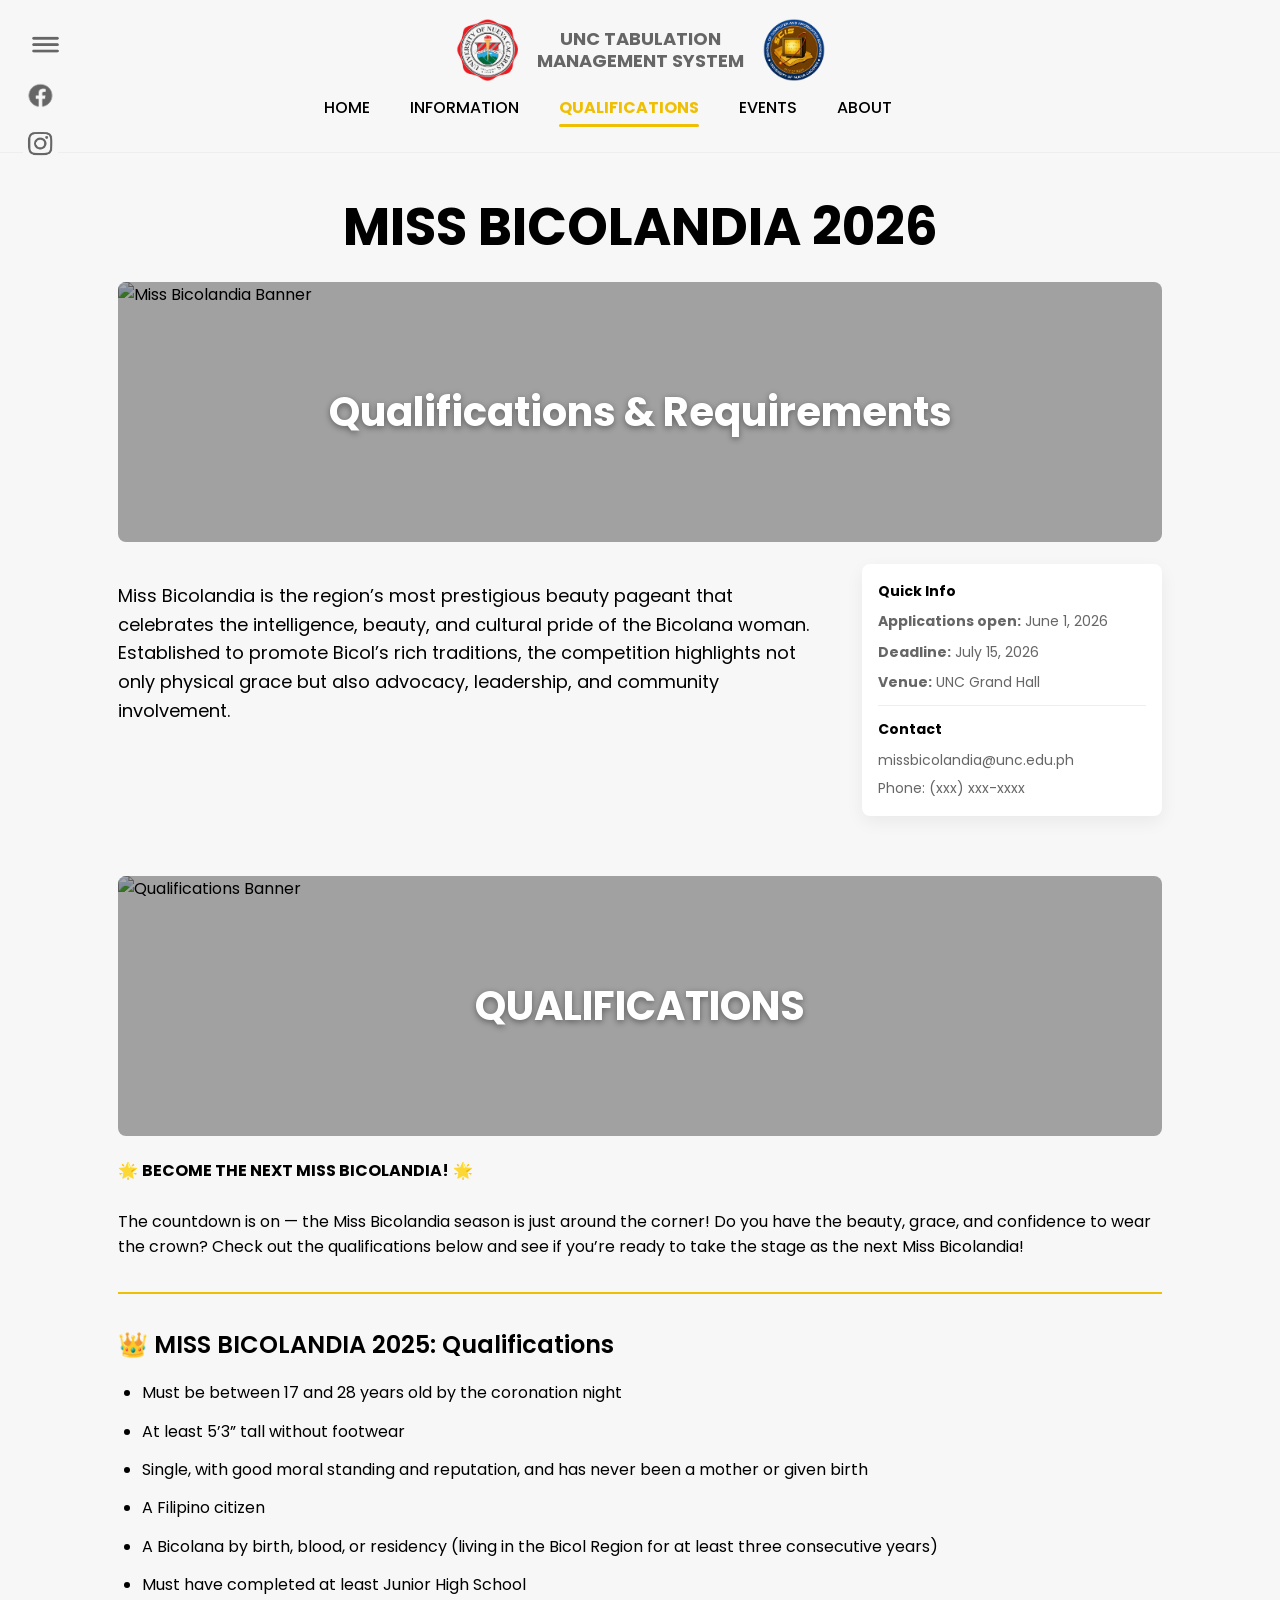
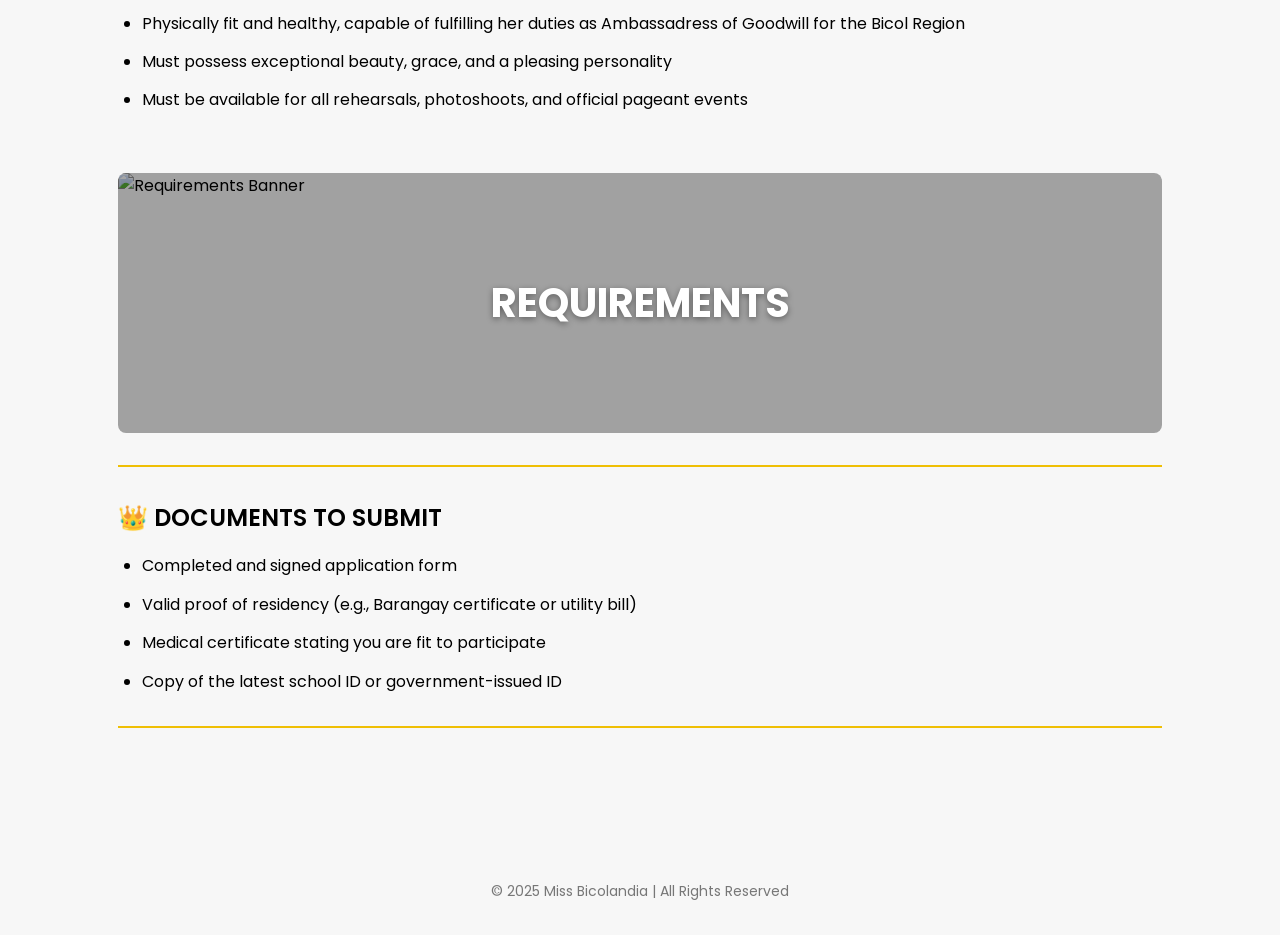
==== index.html @ cd951b04 "Add files via upload" ====
<!DOCTYPE html>
<html lang="en">
<head>
  <meta charset="utf-8" />
  <meta name="viewport" content="width=device-width, initial-scale=1.0" />
  <title>Miss Bicolandia 2026</title>
  <link href="https://fonts.googleapis.com/css2?family=Poppins:wght@300;400;600;700&display=swap" rel="stylesheet">
  <script src="https://kit.fontawesome.com/a076d05399.js" crossorigin="anonymous"></script>
  <link rel="stylesheet" href="style.css">
</head>
<body>

  <!-- HEADER -->
  <header class="header">
    <div class="socials">
      <img src="fb.img" alt="facebook-icon">
      <img src="ig.img" alt="instagram-icon">
    </div>
    <img src="bar.img" alt="Menu" class="menu-button">
    <div class="title-logo">
      <img src="log2.img" alt="UNC Logo">
      <div class="title-text">UNC TABULATION<br>MANAGEMENT SYSTEM</div>
      <img src="log1.img" alt="Bicolandia Logo">
    </div>
    <nav>
      <a href="#">HOME</a>
      <a href="#">INFORMATION</a>
      <a href="#" class="active">QUALIFICATIONS</a>
      <a href="#">EVENTS</a>
      <a href="#">ABOUT</a>
      <i class="fas fa-search search-icon"></i>
    </nav>
  </header>

  <!-- MAIN WRAPPER -->
  <div class="wrap">

    <!-- 1️⃣ INFORMATION / TITLE SECTION -->
    <section>
      <div class="title">MISS BICOLANDIA 2026</div>
      <div class="banner">
        <img src="head.jpg" alt="Miss Bicolandia Banner">
        <div class="overlay"><h2>Qualifications & Requirements</h2></div>
      </div>
      <div class="content">
        <main class="main">
          <p class="lead">
            Miss Bicolandia is the region’s most prestigious beauty pageant that celebrates the intelligence,
            beauty, and cultural pride of the Bicolana woman. Established to promote Bicol’s rich traditions,
            the competition highlights not only physical grace but also advocacy, leadership, and community involvement.
          </p>
        </main>
        <aside>
          <div class="small-title">Quick Info</div>
          <div><strong>Applications open:</strong> June 1, 2026</div>
          <div style="height:8px"></div>
          <div><strong>Deadline:</strong> July 15, 2026</div>
          <div style="height:8px"></div>
          <div><strong>Venue:</strong> UNC Grand Hall</div>
          <hr style="margin:12px 0; border:none; border-top:1px solid #eee">
          <div class="small-title">Contact</div>
          <div>missbicolandia@unc.edu.ph</div>
          <div style="height:6px"></div>
          <div>Phone: (xxx) xxx-xxxx</div>
        </aside>
      </div>
    </section>

    <!-- 2️⃣ QUALIFICATIONS SECTION -->
    <section>
      <div class="banner">
        <img src="head.jpg" alt="Qualifications Banner">
        <div class="overlay"><h2>QUALIFICATIONS</h2></div>
      </div>
      <div class="intro">
        🌟 <strong>BECOME THE NEXT MISS BICOLANDIA!</strong> 🌟<br><br>
        The countdown is on — the Miss Bicolandia season is just around the corner! Do you have the beauty, grace, and confidence to wear the crown? 
        Check out the qualifications below and see if you’re ready to take the stage as the next Miss Bicolandia!
      </div>
      <div class="divider"></div>
      <div class="sub-title">👑 MISS BICOLANDIA 2025: Qualifications</div>
      <ul class="qual-list">
        <li>Must be between 17 and 28 years old by the coronation night</li>
        <li>At least 5’3” tall without footwear</li>
        <li>Single, with good moral standing and reputation, and has never been a mother or given birth</li>
        <li>A Filipino citizen</li>
        <li>A Bicolana by birth, blood, or residency (living in the Bicol Region for at least three consecutive years)</li>
        <li>Must have completed at least Junior High School</li>
        <li>Physically fit and healthy, capable of fulfilling her duties as Ambassadress of Goodwill for the Bicol Region</li>
        <li>Must possess exceptional beauty, grace, and a pleasing personality</li>
        <li>Must be available for all rehearsals, photoshoots, and official pageant events</li>
      </ul>
    </section>

    <!-- 3️⃣ REQUIREMENTS SECTION -->
    <section>
      <div class="banner">
        <img src="head.jpg" alt="Requirements Banner">
        <div class="overlay"><h2>REQUIREMENTS</h2></div>
      </div>

      <div class="divider"></div>

      <div class="sub-title">👑 DOCUMENTS TO SUBMIT</div>

      <ul class="qual-list">
        <li>Completed and signed application form</li>
        <li>Valid proof of residency (e.g., Barangay certificate or utility bill)</li>
        <li>Medical certificate stating you are fit to participate</li>
        <li>Copy of the latest school ID or government-issued ID</li>
      </ul>

      <div class="divider"></div>
    </section>

  </div>

  <footer>
    © 2025 Miss Bicolandia | All Rights Reserved
  </footer>

</body>
</html>
---- style.css ----
:root {
  --accent: #EFBF04;
  --text: #000;
  --muted: #666;
  --bg: #F7F7F7;
  --max-width: 1100px;
}
* { box-sizing: border-box; }
body {
  margin: 0;
  font-family: 'Poppins', sans-serif;
  background-color: var(--bg);
  color: var(--text);
  line-height: 1.6;
  overflow-x: hidden;
}

/* HEADER */
.header {
  display: flex;
  flex-direction: column;
  align-items: center;
  padding: 15px 10px;
  background-color: var(--bg);
  position: sticky;
  top: 0;
  z-index: 1000;
  width: 100%;
  border-bottom: 1px solid #eee;
}
.header .title-logo {
  display: flex;
  align-items: center;
  gap: 15px;
  margin-bottom: 10px;
}
.header .title-logo img { width: 70px; height: 70px; }
.header .title-text { color: #666; font-size: 18px; font-weight: 700; text-align: center; line-height: 1.2; }
.menu-button { position: fixed; top: 30px; left: 25px; width: 40px; height: 30px; cursor: pointer; color: black; }
.menu-button:hover { opacity: 0.7; }
.socials {
  display: flex;
  flex-direction: column;
  gap: 15px;
  position: fixed;
  left: 23px;
  top: 80px;
  cursor: pointer;
  width: 45px;
  height: 45px;
  z-index: 1100;
}
.socials img { width: 35px; height: 35px; }

/* NAVIGATION */
nav {
  display: flex;
  justify-content: center;
  align-items: center;
  gap: 2.5rem;
  padding-bottom: 1rem;
  font-size: 16px;
  flex-wrap: wrap;
}
nav a { text-decoration: none; color: var(--text); font-weight: 500; position: relative; transition: color 0.3s ease; }
nav a:hover { color: var(--accent); }
nav a.active { color: var(--accent); font-weight: 700; }
nav a.active::after {
  content: '';
  position: absolute;
  left: 0;
  bottom: -6px;
  width: 100%;
  height: 3px;
  background: var(--accent);
  border-radius: 2px;
}
.search-icon { margin-left: 1.5rem; color: var(--text); font-size: 16px; cursor: pointer; transition: color 0.3s ease; }
.search-icon:hover { color: var(--accent); }

/* BANNERS */
.banner { position: relative; width: 100%; height: 260px; overflow: hidden; border-radius: 8px; margin-bottom: 22px; }
.banner img { width: 100%; height: 100%; object-fit: cover; display: block; }
.banner .overlay {
  position: absolute; left:0; top:0; right:0; bottom:0;
  display:flex; align-items:center; justify-content:center;
  background: linear-gradient(180deg, rgba(0,0,0,0.35), rgba(0,0,0,0.35));
}
.banner h2, .banner h1 {
  color: #fff;
  text-align: center;
  text-shadow:0 2px 6px rgba(0,0,0,0.4);
  margin:0;
}
.banner h2 { font-size: 40px; }
.banner h1 { font-size: 56px; padding: 10px 25px; border-radius: 8px; }

/* WRAPPER & CONTENT */
.wrap { max-width: var(--max-width); margin: 0 auto; padding: 28px; }
.title { text-align:center; font-size:52px; font-weight:700; margin:4px 0 14px; }
.content { display:flex; gap:36px; margin-top:6px; align-items:flex-start; }
.main { flex:1; min-width:0; }
.lead { font-size:18px; color:var(--text); line-height:1.6; margin-bottom:18px; }
aside { width:300px; min-width:200px; background:#fff; border-radius:8px; padding:16px; box-shadow:0 6px 18px rgba(0,0,0,0.06); align-self:flex-start; font-size:14px; color:var(--muted); }
.small-title{ font-weight:700; color:var(--text); margin-bottom:8px }

/* QUALIFICATIONS & REQUIREMENTS */
section { margin-bottom:60px; }
.divider { height:2px; background:var(--accent); margin:2rem 0; }
.sub-title { font-size:24px; font-weight:600; margin-bottom:1rem; }
.qual-list { font: size 14px;display:flex; flex-direction:column; gap:0.8rem; padding-left:1.5rem; }

footer { text-align:center; font-size:14px; color:#777; margin:4rem 0 2rem; }

@media (max-width:900px){
  .title{ font-size:36px; }
  .banner{ height:200px; }
  .content{ flex-direction:column; }
  aside{ width:100% }
  nav{ gap:14px; padding:0 12px; flex-wrap:wrap; }
}
@media (max-width:768px){ .banner h1{ font-size:40px; } nav{ gap:1.2rem; } }
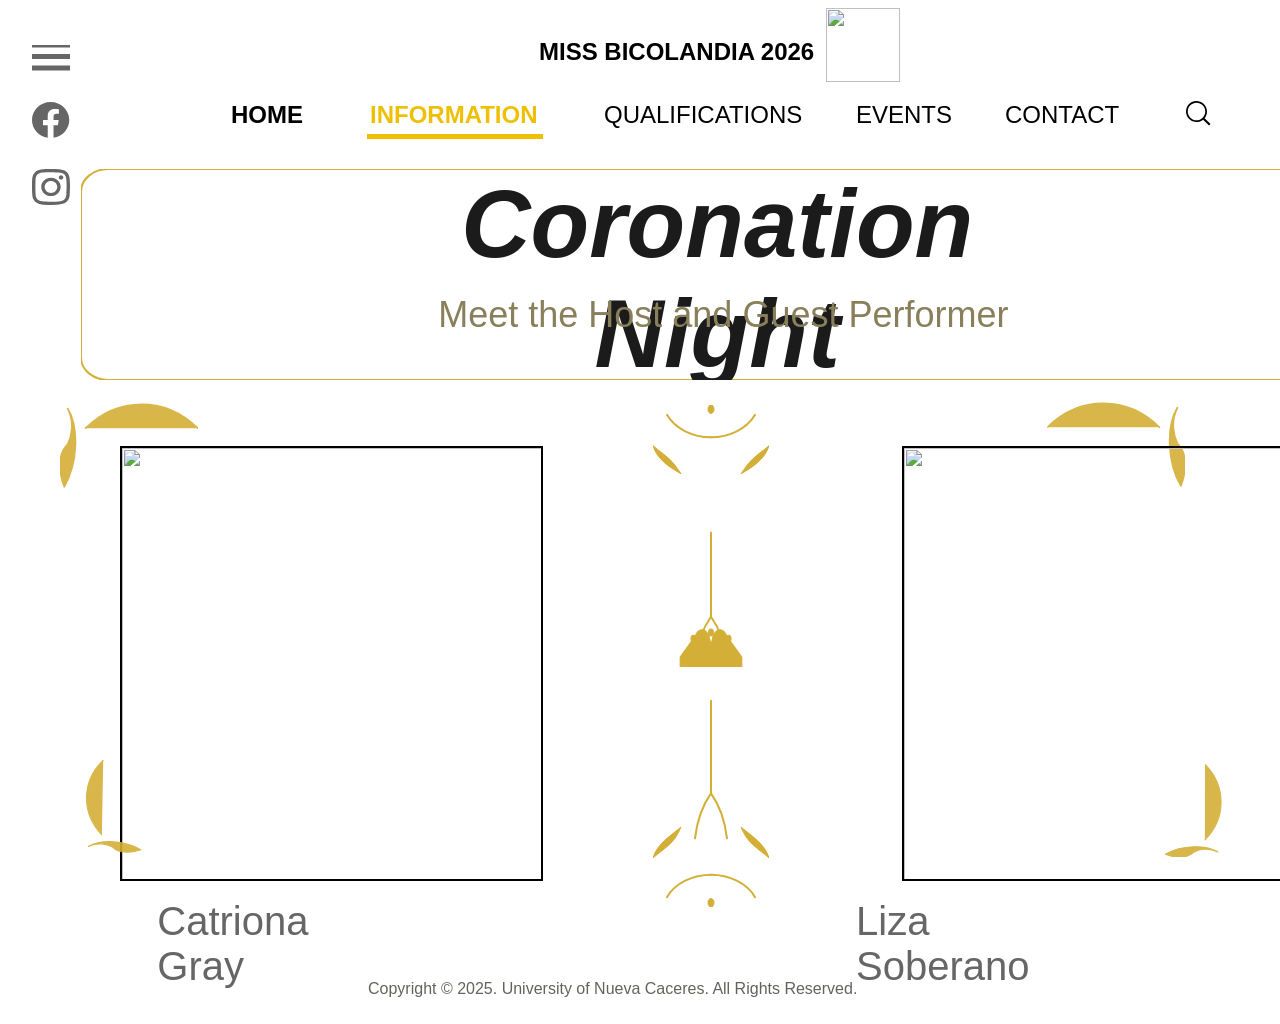
==== commit ecff439a: "Add files via upload" ====
--- a/index.html
+++ b/index.html
@@ -1,123 +1,79 @@
-<!DOCTYPE html>
-<html lang="en">
-<head>
-  <meta charset="utf-8" />
-  <meta name="viewport" content="width=device-width, initial-scale=1.0" />
-  <title>Miss Bicolandia 2026</title>
-  <link href="https://fonts.googleapis.com/css2?family=Poppins:wght@300;400;600;700&display=swap" rel="stylesheet">
-  <script src="https://kit.fontawesome.com/a076d05399.js" crossorigin="anonymous"></script>
-  <link rel="stylesheet" href="style.css">
-</head>
-<body>
-
-  <!-- HEADER -->
-  <header class="header">
-    <div class="socials">
-      <img src="fb.img" alt="facebook-icon">
-      <img src="ig.img" alt="instagram-icon">
-    </div>
-    <img src="bar.img" alt="Menu" class="menu-button">
-    <div class="title-logo">
-      <img src="log2.img" alt="UNC Logo">
-      <div class="title-text">UNC TABULATION<br>MANAGEMENT SYSTEM</div>
-      <img src="log1.img" alt="Bicolandia Logo">
-    </div>
-    <nav>
-      <a href="#">HOME</a>
-      <a href="#">INFORMATION</a>
-      <a href="#" class="active">QUALIFICATIONS</a>
-      <a href="#">EVENTS</a>
-      <a href="#">ABOUT</a>
-      <i class="fas fa-search search-icon"></i>
-    </nav>
-  </header>
-
-  <!-- MAIN WRAPPER -->
-  <div class="wrap">
-
-    <!-- 1️⃣ INFORMATION / TITLE SECTION -->
-    <section>
-      <div class="title">MISS BICOLANDIA 2026</div>
-      <div class="banner">
-        <img src="head.jpg" alt="Miss Bicolandia Banner">
-        <div class="overlay"><h2>Qualifications & Requirements</h2></div>
-      </div>
-      <div class="content">
-        <main class="main">
-          <p class="lead">
-            Miss Bicolandia is the region’s most prestigious beauty pageant that celebrates the intelligence,
-            beauty, and cultural pride of the Bicolana woman. Established to promote Bicol’s rich traditions,
-            the competition highlights not only physical grace but also advocacy, leadership, and community involvement.
-          </p>
-        </main>
-        <aside>
-          <div class="small-title">Quick Info</div>
-          <div><strong>Applications open:</strong> June 1, 2026</div>
-          <div style="height:8px"></div>
-          <div><strong>Deadline:</strong> July 15, 2026</div>
-          <div style="height:8px"></div>
-          <div><strong>Venue:</strong> UNC Grand Hall</div>
-          <hr style="margin:12px 0; border:none; border-top:1px solid #eee">
-          <div class="small-title">Contact</div>
-          <div>missbicolandia@unc.edu.ph</div>
-          <div style="height:6px"></div>
-          <div>Phone: (xxx) xxx-xxxx</div>
-        </aside>
-      </div>
-    </section>
-
-    <!-- 2️⃣ QUALIFICATIONS SECTION -->
-    <section>
-      <div class="banner">
-        <img src="head.jpg" alt="Qualifications Banner">
-        <div class="overlay"><h2>QUALIFICATIONS</h2></div>
-      </div>
-      <div class="intro">
-        🌟 <strong>BECOME THE NEXT MISS BICOLANDIA!</strong> 🌟<br><br>
-        The countdown is on — the Miss Bicolandia season is just around the corner! Do you have the beauty, grace, and confidence to wear the crown? 
-        Check out the qualifications below and see if you’re ready to take the stage as the next Miss Bicolandia!
-      </div>
-      <div class="divider"></div>
-      <div class="sub-title">👑 MISS BICOLANDIA 2025: Qualifications</div>
-      <ul class="qual-list">
-        <li>Must be between 17 and 28 years old by the coronation night</li>
-        <li>At least 5’3” tall without footwear</li>
-        <li>Single, with good moral standing and reputation, and has never been a mother or given birth</li>
-        <li>A Filipino citizen</li>
-        <li>A Bicolana by birth, blood, or residency (living in the Bicol Region for at least three consecutive years)</li>
-        <li>Must have completed at least Junior High School</li>
-        <li>Physically fit and healthy, capable of fulfilling her duties as Ambassadress of Goodwill for the Bicol Region</li>
-        <li>Must possess exceptional beauty, grace, and a pleasing personality</li>
-        <li>Must be available for all rehearsals, photoshoots, and official pageant events</li>
-      </ul>
-    </section>
-
-    <!-- 3️⃣ REQUIREMENTS SECTION -->
-    <section>
-      <div class="banner">
-        <img src="head.jpg" alt="Requirements Banner">
-        <div class="overlay"><h2>REQUIREMENTS</h2></div>
-      </div>
-
-      <div class="divider"></div>
-
-      <div class="sub-title">👑 DOCUMENTS TO SUBMIT</div>
-
-      <ul class="qual-list">
-        <li>Completed and signed application form</li>
-        <li>Valid proof of residency (e.g., Barangay certificate or utility bill)</li>
-        <li>Medical certificate stating you are fit to participate</li>
-        <li>Copy of the latest school ID or government-issued ID</li>
-      </ul>
-
-      <div class="divider"></div>
-    </section>
-
-  </div>
-
-  <footer>
-    © 2025 Miss Bicolandia | All Rights Reserved
-  </footer>
-
-</body>
-</html>
+<!DOCTYPE html>
+<html lang="en">
+<head>
+  <meta charset="UTF-8">
+  <meta http-equiv="X-UA-Compatible" content="IE=edge">
+  <meta name="viewport" content="width=device-width, initial-scale=1.0">
+  <link rel="stylesheet" href="./vars.css">
+  <link rel="stylesheet" href="./style.css">
+  
+  
+  <style>
+   a,
+   button,
+   input,
+   select,
+   h1,
+   h2,
+   h3,
+   h4,
+   h5,
+   * {
+       box-sizing: border-box;
+       margin: 0;
+       padding: 0;
+       border: none;
+       text-decoration: none;
+       background: none;
+   
+       -webkit-font-smoothing: antialiased;
+   }
+   
+   menu, ol, ul {
+       list-style-type: none;
+       margin: 0;
+       padding: 0;
+   }
+   </style>
+  <title>Document</title>
+</head>
+<body>
+  <div class="gwynn-pageant-info-3">
+    <div class="frame-2">
+      <div class="group-11">
+        <div class="home">HOME</div>
+        <div class="line-1"></div>
+      </div>
+      <div class="qualifications">QUALIFICATIONS</div>
+      <div class="events">EVENTS</div>
+      <div class="contact">CONTACT</div>
+      <img class="vector" src="vector0.svg" />
+      <div class="information">INFORMATION</div>
+    </div>
+    <img class="logo" src="logo0.svg" />
+    <img class="image-2" src="image-20.png" />
+    <div class="miss-bicolandia-2026">MISS BICOLANDIA 2026</div>
+    <div class="copyright-2025-university-of-nueva-caceres-all-rights-reserved">
+      Copyright © 2025. University of Nueva Caceres. All Rights Reserved. 
+      <br />
+    </div>
+    <img class="rectangle-6" src="rectangle-60.png" />
+    <div class="catriona-gray">Catriona Gray</div>
+    <div class="liza-soberano">Liza Soberano</div>
+    <div class="frame">
+      <img class="vector2" src="vector1.svg" />
+      <div class="coronation-night">Coronation Night</div>
+      <div class="meet-the-host-and-guest-performer">
+        Meet the Host and Guest Performer
+      </div>
+    </div>
+    <img class="group" src="group0.svg" />
+    <img class="group2" src="group1.svg" />
+    <img class="group3" src="group2.svg" />
+    <img class="group4" src="group3.svg" />
+    <img class="group5" src="group4.svg" />
+    <img class="rectangle-62" src="rectangle-61.png" />
+  </div>
+  
+</body>
+</html>
--- a/vars.css
+++ b/vars.css
@@ -0,0 +1,16 @@
+/* Figma Styles of your File */
+:root {
+  /* Colors */
+  --30: #efbf04;
+  --10: #000000;
+  --60: #ffffff;
+  --30: #927400;
+
+  /* Fonts */
+  /* Effects */
+}
+/* Figma Color Variables of your File */
+[data-collection-1-mode="mode-1"] {
+  /* mode-1 */
+  --color: #ffffff;
+}
--- a/style.css
+++ b/style.css
@@ -1,122 +1,298 @@
-:root {
-  --accent: #EFBF04;
-  --text: #000;
-  --muted: #666;
-  --bg: #F7F7F7;
-  --max-width: 1100px;
-}
-* { box-sizing: border-box; }
-body {
-  margin: 0;
-  font-family: 'Poppins', sans-serif;
-  background-color: var(--bg);
-  color: var(--text);
-  line-height: 1.6;
-  overflow-x: hidden;
-}
-
-/* HEADER */
-.header {
-  display: flex;
-  flex-direction: column;
-  align-items: center;
-  padding: 15px 10px;
-  background-color: var(--bg);
-  position: sticky;
-  top: 0;
-  z-index: 1000;
-  width: 100%;
-  border-bottom: 1px solid #eee;
-}
-.header .title-logo {
-  display: flex;
-  align-items: center;
-  gap: 15px;
-  margin-bottom: 10px;
-}
-.header .title-logo img { width: 70px; height: 70px; }
-.header .title-text { color: #666; font-size: 18px; font-weight: 700; text-align: center; line-height: 1.2; }
-.menu-button { position: fixed; top: 30px; left: 25px; width: 40px; height: 30px; cursor: pointer; color: black; }
-.menu-button:hover { opacity: 0.7; }
-.socials {
-  display: flex;
-  flex-direction: column;
-  gap: 15px;
-  position: fixed;
-  left: 23px;
-  top: 80px;
-  cursor: pointer;
-  width: 45px;
-  height: 45px;
-  z-index: 1100;
-}
-.socials img { width: 35px; height: 35px; }
-
-/* NAVIGATION */
-nav {
-  display: flex;
-  justify-content: center;
-  align-items: center;
-  gap: 2.5rem;
-  padding-bottom: 1rem;
-  font-size: 16px;
-  flex-wrap: wrap;
-}
-nav a { text-decoration: none; color: var(--text); font-weight: 500; position: relative; transition: color 0.3s ease; }
-nav a:hover { color: var(--accent); }
-nav a.active { color: var(--accent); font-weight: 700; }
-nav a.active::after {
-  content: '';
-  position: absolute;
-  left: 0;
-  bottom: -6px;
-  width: 100%;
-  height: 3px;
-  background: var(--accent);
-  border-radius: 2px;
-}
-.search-icon { margin-left: 1.5rem; color: var(--text); font-size: 16px; cursor: pointer; transition: color 0.3s ease; }
-.search-icon:hover { color: var(--accent); }
-
-/* BANNERS */
-.banner { position: relative; width: 100%; height: 260px; overflow: hidden; border-radius: 8px; margin-bottom: 22px; }
-.banner img { width: 100%; height: 100%; object-fit: cover; display: block; }
-.banner .overlay {
-  position: absolute; left:0; top:0; right:0; bottom:0;
-  display:flex; align-items:center; justify-content:center;
-  background: linear-gradient(180deg, rgba(0,0,0,0.35), rgba(0,0,0,0.35));
-}
-.banner h2, .banner h1 {
-  color: #fff;
-  text-align: center;
-  text-shadow:0 2px 6px rgba(0,0,0,0.4);
-  margin:0;
-}
-.banner h2 { font-size: 40px; }
-.banner h1 { font-size: 56px; padding: 10px 25px; border-radius: 8px; }
-
-/* WRAPPER & CONTENT */
-.wrap { max-width: var(--max-width); margin: 0 auto; padding: 28px; }
-.title { text-align:center; font-size:52px; font-weight:700; margin:4px 0 14px; }
-.content { display:flex; gap:36px; margin-top:6px; align-items:flex-start; }
-.main { flex:1; min-width:0; }
-.lead { font-size:18px; color:var(--text); line-height:1.6; margin-bottom:18px; }
-aside { width:300px; min-width:200px; background:#fff; border-radius:8px; padding:16px; box-shadow:0 6px 18px rgba(0,0,0,0.06); align-self:flex-start; font-size:14px; color:var(--muted); }
-.small-title{ font-weight:700; color:var(--text); margin-bottom:8px }
-
-/* QUALIFICATIONS & REQUIREMENTS */
-section { margin-bottom:60px; }
-.divider { height:2px; background:var(--accent); margin:2rem 0; }
-.sub-title { font-size:24px; font-weight:600; margin-bottom:1rem; }
-.qual-list { font: size 14px;display:flex; flex-direction:column; gap:0.8rem; padding-left:1.5rem; }
-
-footer { text-align:center; font-size:14px; color:#777; margin:4rem 0 2rem; }
-
-@media (max-width:900px){
-  .title{ font-size:36px; }
-  .banner{ height:200px; }
-  .content{ flex-direction:column; }
-  aside{ width:100% }
-  nav{ gap:14px; padding:0 12px; flex-wrap:wrap; }
-}
-@media (max-width:768px){ .banner h1{ font-size:40px; } nav{ gap:1.2rem; } }
+.gwynn-pageant-info-3,
+.gwynn-pageant-info-3 * {
+  box-sizing: border-box;
+}
+.gwynn-pageant-info-3 {
+  background: var(--60, #ffffff);
+  height: 1024px;
+  position: relative;
+  overflow: hidden;
+}
+.frame-2 {
+  display: flex;
+  flex-direction: row;
+  gap: 61px;
+  align-items: flex-start;
+  justify-content: flex-start;
+  position: absolute;
+  left: 231px;
+  top: 101px;
+}
+.group-11 {
+  flex-shrink: 0;
+  width: 312px;
+  height: 38px;
+  position: static;
+}
+.home {
+  color: #000000;
+  text-align: left;
+  font-family: "Poppins-Bold", sans-serif;
+  font-size: 24px;
+  font-weight: 700;
+  position: absolute;
+  left: 0px;
+  top: 0px;
+  width: 77px;
+  height: 38px;
+}
+.line-1 {
+  background: #000000;
+  margin-top: -5px;
+  border-style: solid;
+  border-color: #efbf04;
+  border-width: 5px 0 0 0;
+  width: 176px;
+  height: 0px;
+  position: absolute;
+  left: 136px;
+  top: 38px;
+  transform-origin: 0 0;
+  transform: rotate(0deg) scale(1, 1);
+}
+.qualifications {
+  color: #000000;
+  text-align: left;
+  font-family: "Poppins-Regular", sans-serif;
+  font-size: 24px;
+  font-weight: 400;
+  position: relative;
+  width: 191px;
+  height: 38px;
+}
+.events {
+  color: #000000;
+  text-align: left;
+  font-family: "Poppins-Regular", sans-serif;
+  font-size: 24px;
+  font-weight: 400;
+  position: relative;
+  width: 88px;
+  height: 38px;
+}
+.contact {
+  color: #000000;
+  text-align: left;
+  font-family: "Poppins-Regular", sans-serif;
+  font-size: 24px;
+  font-weight: 400;
+  position: relative;
+  width: 120px;
+  height: 38px;
+}
+.vector {
+  flex-shrink: 0;
+  width: 24.5px;
+  height: 24.5px;
+  position: relative;
+  overflow: visible;
+}
+.information {
+  color: #efbf04;
+  text-align: left;
+  font-family: "Poppins-Bold", sans-serif;
+  font-size: 24px;
+  font-weight: 700;
+  position: absolute;
+  left: 139px;
+  top: 0px;
+  width: 173px;
+  height: 38px;
+}
+.logo {
+  height: auto;
+  position: absolute;
+  left: 32px;
+  top: 45px;
+  overflow: visible;
+}
+.logo2 {
+  position: absolute;
+  inset: 0;
+}
+.image-2 {
+  width: 74px;
+  height: 74px;
+  position: absolute;
+  left: 826px;
+  top: 8px;
+  object-fit: cover;
+  aspect-ratio: 1;
+}
+.miss-bicolandia-2026 {
+  color: #000000;
+  text-align: left;
+  font-family: "Poppins-Bold", sans-serif;
+  font-size: 24px;
+  font-weight: 700;
+  position: absolute;
+  left: 539px;
+  top: 38px;
+}
+.copyright-2025-university-of-nueva-caceres-all-rights-reserved {
+  color: #63635d;
+  text-align: left;
+  font-family: "Poppins-Regular", sans-serif;
+  font-size: 16px;
+  font-weight: 400;
+  position: absolute;
+  left: calc(50% - 272px);
+  top: 980px;
+  width: 536px;
+  height: 33px;
+}
+.highlights {
+  position: absolute;
+  inset: 0;
+}
+.rectangle-6 {
+  border-style: solid;
+  border-color: #000000;
+  border-width: 2px;
+  width: 423px;
+  height: 435px;
+  position: absolute;
+  left: 120px;
+  top: 446px;
+  object-fit: cover;
+}
+.catriona-gray {
+  color: #666666;
+  text-align: left;
+  font-family: "Inter-Regular", sans-serif;
+  font-size: 40px;
+  font-weight: 400;
+  position: absolute;
+  right: 69.58%;
+  left: 12.29%;
+  width: 18.12%;
+  bottom: 7.52%;
+  top: 87.79%;
+  height: 4.69%;
+}
+.liza-soberano {
+  color: #666666;
+  text-align: left;
+  font-family: "Inter-Regular", sans-serif;
+  font-size: 40px;
+  font-weight: 400;
+  position: absolute;
+  right: 14.37%;
+  left: 66.88%;
+  width: 18.75%;
+  bottom: 7.52%;
+  top: 87.79%;
+  height: 4.69%;
+}
+.frame {
+  width: 1273px;
+  height: 211px;
+  position: absolute;
+  left: 81px;
+  top: 169px;
+  overflow: hidden;
+}
+.vector2 {
+  width: 100%;
+  height: 100%;
+  position: absolute;
+  right: 0%;
+  left: 0%;
+  bottom: 0%;
+  top: 0%;
+  overflow: visible;
+}
+.coronation-night {
+  color: #1b1b1b;
+  text-align: center;
+  font-family: "PlayfairDisplay-BoldItalic", sans-serif;
+  font-size: 96px;
+  font-weight: 700;
+  font-style: italic;
+  position: absolute;
+  right: 20.13%;
+  left: 20.09%;
+  width: 59.78%;
+  bottom: 39.34%;
+  top: 0%;
+  height: 60.66%;
+}
+.meet-the-host-and-guest-performer {
+  color: #8a7f5b;
+  text-align: center;
+  font-family: "Inter-Regular", sans-serif;
+  font-size: 36px;
+  font-weight: 400;
+  position: absolute;
+  right: 25.62%;
+  left: 26.54%;
+  width: 47.84%;
+  bottom: 20.04%;
+  top: 59.1%;
+  height: 20.85%;
+}
+.group {
+  height: auto;
+  position: absolute;
+  left: 653px;
+  top: 405px;
+  overflow: visible;
+}
+.group2 {
+  opacity: 0.95;
+  width: 10.75%;
+  height: 9.08%;
+  position: absolute;
+  right: -4.76%;
+  left: 94.01%;
+  bottom: 51.95%;
+  top: 38.96%;
+  transform: translate(-155.67px, -0.9px);
+  overflow: visible;
+}
+.group3 {
+  opacity: 0.95;
+  width: 10.75%;
+  height: 9.08%;
+  position: absolute;
+  right: 84.53%;
+  left: 4.72%;
+  bottom: 51.95%;
+  top: 38.96%;
+  overflow: visible;
+}
+.group4 {
+  opacity: 0.95;
+  width: 10.75%;
+  height: 9.08%;
+  position: absolute;
+  right: -5.96%;
+  left: 95.21%;
+  bottom: 1.08%;
+  top: 89.84%;
+  transform: translate(-93.99px, -155.72px);
+  overflow: visible;
+}
+.group5 {
+  opacity: 0.95;
+  width: 10.75%;
+  height: 9.08%;
+  position: absolute;
+  right: 85.71%;
+  left: 3.54%;
+  bottom: 1.59%;
+  top: 89.33%;
+  transform: translate(0px, -155.14px);
+  overflow: visible;
+}
+.rectangle-62 {
+  border-style: solid;
+  border-color: #000000;
+  border-width: 2px;
+  width: 423px;
+  height: 435px;
+  position: absolute;
+  left: 902px;
+  top: 446px;
+  object-fit: cover;
+}
